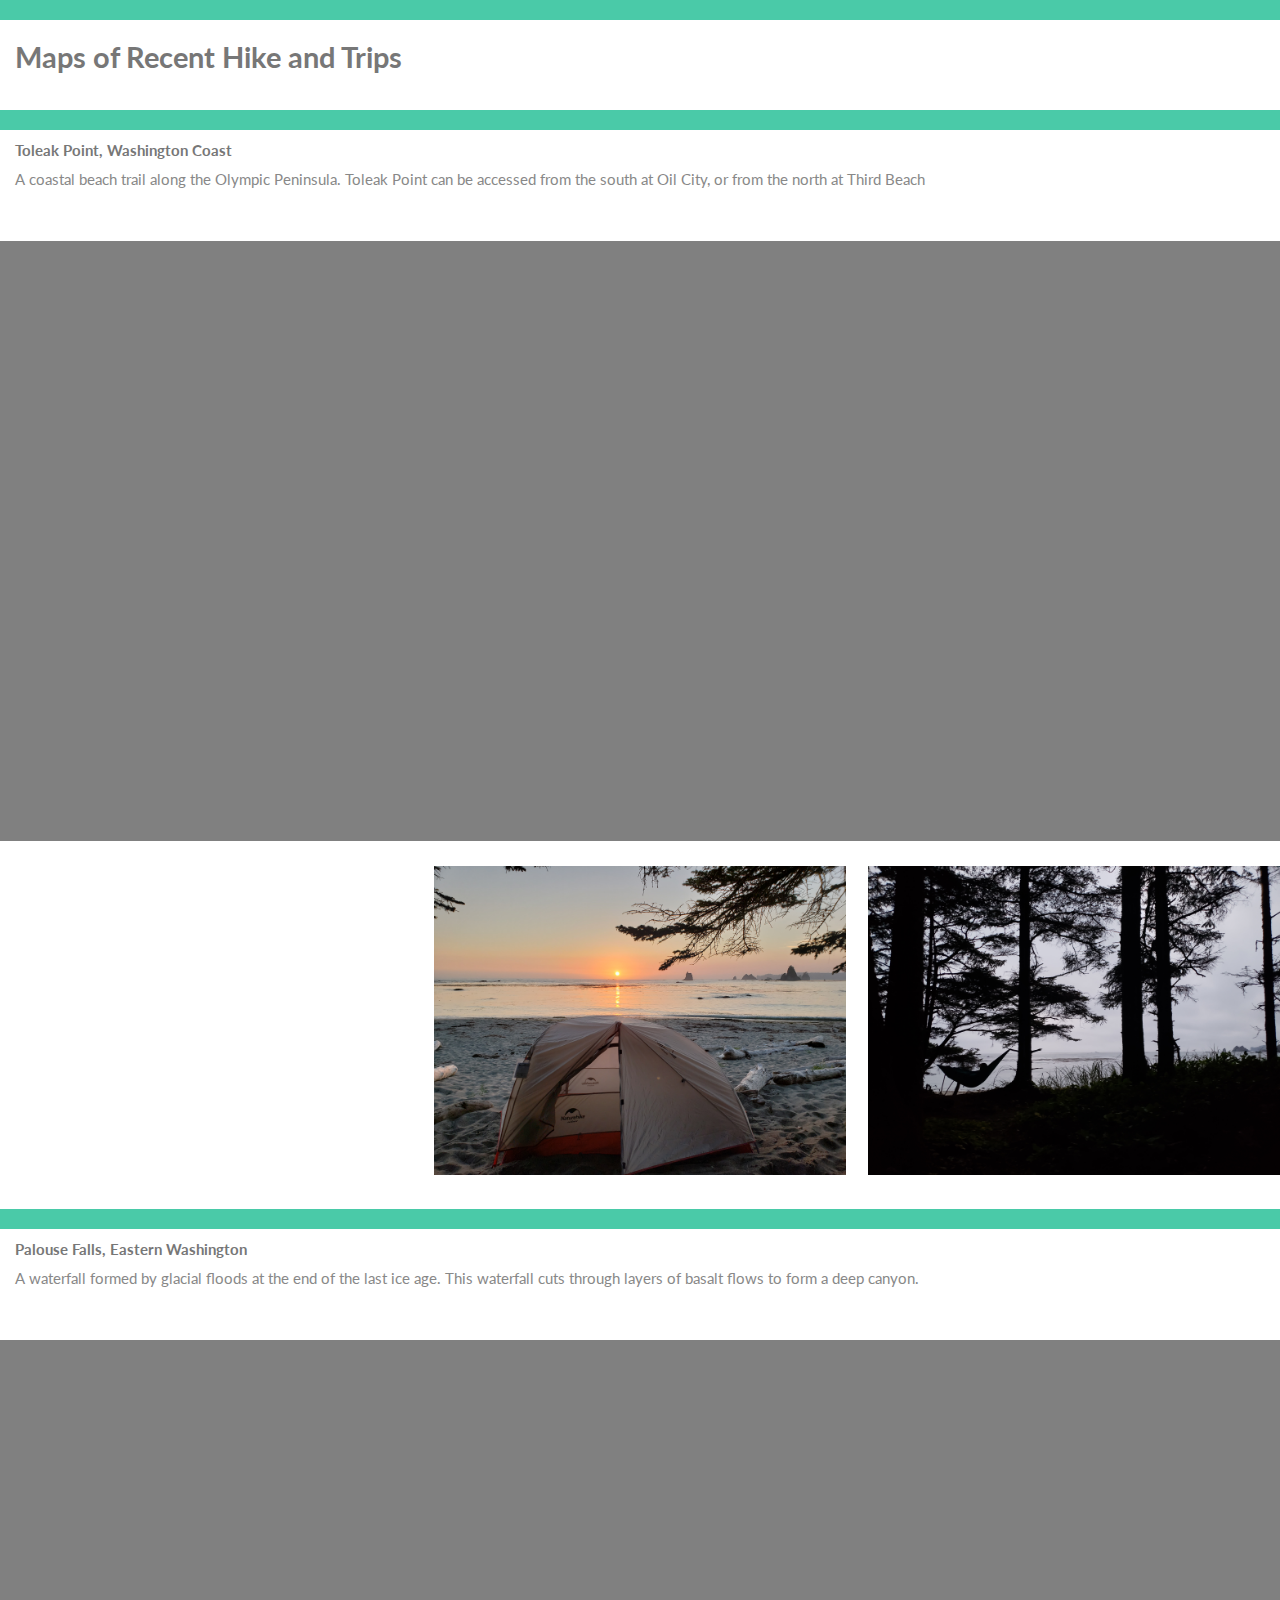
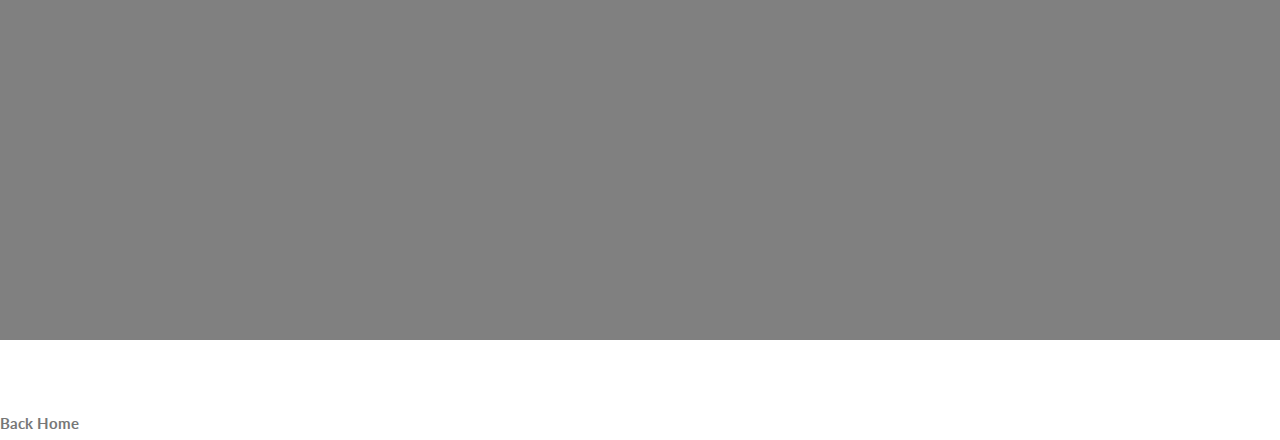
==== maps.html @ 6a7027d6 "Add files via upload" ====
<!DOCTYPE html>
<html>
<head>
	<title> Recent Adventures
	</title>
	<link rel="stylesheet" href="assets/css/suplement.css" />
	<link rel="stylesheet" href="assets/css/main.css" />
	<style>
		#map1 {
				width: 100%;
				height: 600px;
				background-color:grey;
			}
		#map2 {
				width: 100%;
				height: 600px;
				background-color:grey;
			}
		</style>
</head>
<body>
				
			<div class="header"></div>

				<div class= "padding"> <h2> Maps of Recent Hike and Trips </h2>	
				
				</div>
			<div class="header"></div>
				<div class= "padding">
					<a href="https://www.wta.org/go-hiking/hikes/toleak-point"><h1> Toleak Point, Washington Coast </h1></a>
					<p> A coastal beach trail along the Olympic Peninsula. Toleak Point can be accessed from the south at Oil City, or from the north at Third Beach </p>
				</div>	

				<div id="map1"></div> 
								
				<script>
					function initMap() {
						var toleak= 
							{lat:47.835492, lng:-124.538295};
						var maptoleak= new google.maps.Map(document.getElementById('map1'), {
		 						zoom:16,
		 						center:toleak,
		 						gestureHandling: 'cooperative',
		 						streetViewControl: false,
		 						});
		 				var markertoleak= new google.maps.Marker({
		 						position: toleak,
		 						map: maptoleak,
		 						title:"Toleak Point",
		 						});
		 				}
		 		</script>
		 	        </div>
		 		<script async defer
    					src="https://maps.googleapis.com/maps/api/js?key=AIzaSyAnvwSziy1FdcNPosn5tdY3YgEPWIjWbJ4&callback=initMap">
    			</script>
    			</div>

<br>
	<!-- This code was taken from the W3 Schools website -->
	<div class="row">
 		 <div class="column">
   			 <img src="images/toleakpic1.jpg" alt="" style="width:100%"/>
    </div>
  		<div class="column">
   	 		<img src="images/toleakpic2.jpg" alt="" style="width:100%"/>
    </div>
	<div class="column">
    	<img src="images/toleakpic3.jpg" alt="" style="width:100%">
    </div>
    </div>				
		<br>
	<div class= container">			
			<div class="header"></div>	
			<div class= "padding">
					<a href="https://www.wta.org/go-hiking/hikes/palouse-falls"><h1> Palouse Falls, Eastern Washington</h1></a>
					<p>A waterfall formed by glacial floods at the end of the last ice age.  This waterfall cuts through layers of basalt flows to form a deep canyon. </p>
				</div>	

				<div id="map2"></div> 
					<script>
					function initMap() {
						var palouse= 
							{lat:46.663512, lng:-118.223595};
						var mappalouse= new google.maps.Map(document.getElementById('map2'), {
		 						zoom:16,
		 						center:palouse,
		 						gestureHandling: 'cooperative',
		 						streetViewControl: false,
		 						});
		 				var markerpalous= new google.maps.Marker({
		 						position: palouse,
		 						map: mappalouse,
		 						title:"Palouse Falls",
		 						});
		 				
		 				}
		 		</script>
		 	        </div>

<div class="row">
 		 <div class="column">
   			 <img src="images/palousepic1.jpg" alt="" style="width:100%"/>
    </div>
  		<div class="column">
   	 		<img src="images/palousepic2.jpg" alt="" style="width:100%"/>
    </div>
	<div class="column">
    	<img src="images/palousepic3.jpg" alt="" style="width:100%">
    </div>
    </div>				
		<br>

				<br>
					<h1> <a href= "index.html"> Back Home </a></h1>

								
</body>
</html>
---- assets/css/suplement.css ----
<style>
.map{
	width:100%;
	height:100%;
	background-color: gray;
}
*{
    box-sizing: border-box;
}

.column {
    float: left;
    width: 33.33%;
    padding: 5px;
}

/* Clearfix (clear floats) */
.row::after {
    content: "";
    clear: both;
    display: table;
    display: table;
}
.header {
  height: 20px;
  width: 100%;
  background-color: #4acaa8 ;
}

.padding{
	padding:1em;
}
</style>
---- assets/css/main.css ----
@import url("font-awesome.min.css");
@import url("https://fonts.googleapis.com/css?family=Lato:400,400italic,700,700italic|Source+Code+Pro:400");

/*
	Read Only by HTML5 UP
	html5up.net | @ajlkn
	Free for personal and commercial use under the CCA 3.0 license (html5up.net/license)
*/

html, body, div, span, applet, object,
iframe, h1, h2, h3, h4, h5, h6, p, blockquote,
pre, a, abbr, acronym, address, big, cite,
code, del, dfn, em, img, ins, kbd, q, s, samp,
small, strike, strong, sub, sup, tt, var, b,
u, i, center, dl, dt, dd, ol, ul, li, fieldset,
form, label, legend, table, caption, tbody,
tfoot, thead, tr, th, td, article, aside,
canvas, details, embed, figure, figcaption,
footer, header, hgroup, menu, nav, output, ruby,
section, summary, time, mark, audio, video {
	margin: 0;
	padding: 0;
	border: 0;
	font-size: 100%;
	font: inherit;
	vertical-align: baseline;}

article, aside, details, figcaption, figure,
footer, header, hgroup, menu, nav, section {
	display: block;}

body {
	line-height: 1;
}

ol, ul {
	list-style: none;
}

blockquote, q {
	quotes: none;
}

	blockquote:before, blockquote:after, q:before, q:after {
		content: '';
		content: none;
	}

table {
	border-collapse: collapse;
	border-spacing: 0;
}

body {
	-webkit-text-size-adjust: none;
}

mark {
	background-color: transparent;
	color: inherit;
}

input::-moz-focus-inner {
	border: 0;
	padding: 0;
}

input, select, textarea {
	-moz-appearance: none;
	-webkit-appearance: none;
	-ms-appearance: none;
	appearance: none;
}

/* Basic */

	html {
		box-sizing: border-box;
	}

	*, *:before, *:after {
		box-sizing: inherit;
	}

	body {
		background: #fff;
	}

		body.is-preload *, body.is-preload *:before, body.is-preload *:after {
			-moz-animation: none !important;
			-webkit-animation: none !important;
			-ms-animation: none !important;
			animation: none !important;
			-moz-transition: none !important;
			-webkit-transition: none !important;
			-ms-transition: none !important;
			transition: none !important;
		}

	body, input, select, textarea {
		color: #888;
		font-family: "Lato", sans-serif;
		font-size: 16pt;
		font-weight: 400;
		line-height: 1.75em;
	}

	a {
		-moz-transition: color 0.2s ease-in-out, border-color 0.2s ease-in-out;
		-webkit-transition: color 0.2s ease-in-out, border-color 0.2s ease-in-out;
		-ms-transition: color 0.2s ease-in-out, border-color 0.2s ease-in-out;
		transition: color 0.2s ease-in-out, border-color 0.2s ease-in-out;
		border-bottom: solid 1px #e4e4e4;
		color: inherit;
		text-decoration: none;
	}

		a:hover {
			border-bottom-color: transparent;
			color: #4acaa8 !important;
		}

	strong, b {
		color: #777;
		font-weight: 700;
	}

	em, i {
		font-style: italic;
	}

	p {
		margin: 0 0 2.25em 0;
	}

	h1, h2, h3, h4, h5, h6 {
		color: #777;
		font-weight: 700;
		line-height: 1em;
		margin: 0 0 0.5625em 0;
	}

		h1 a, h2 a, h3 a, h4 a, h5 a, h6 a {
			border: 0;
			color: inherit;
			text-decoration: none;
		}

	h2 {
		font-size: 2em;
		line-height: 1.5em;
	}

	h3 {
		font-size: 1.75em;
		line-height: 1.5em;
	}

	h4 {
		font-size: 1.25em;
		line-height: 1.5em;
	}

	h5 {
		font-size: 0.9em;
		line-height: 1.5em;
	}

	h6 {
		font-size: 0.7em;
		line-height: 1.5em;
	}

	sub {
		font-size: 0.8em;
		position: relative;
		top: 0.5em;
	}

	sup {
		font-size: 0.8em;
		position: relative;
		top: -0.5em;
	}

	hr {
		border: 0;
		border-bottom: solid 2px #f4f4f4;
		margin: 2.25em 0;
	}

		hr.major {
			margin: 3.375em 0;
		}

	blockquote {
		border-left: solid 8px #e4e4e4;
		font-style: italic;
		margin: 0 0 2.25em 0;
		padding: 0.5em 0 0.5em 2em;
	}

	code {
		background: #555;
		border-radius: 5px;
		color: #fff;
		font-family: "Source Code Pro", monospace;
		font-size: 0.9em;
		margin: 0 0.25em;
		padding: 0.25em 0.65em;
	}

	pre {
		font-family: "Source Code Pro", monospace;
		font-size: 0.9em;
		margin: 0 0 2.25em 0;
	}

		pre code {
			-webkit-overflow-scrolling: touch;
			display: block;
			line-height: 1.5em;
			overflow-x: auto;
			padding: 1em 1.5em;
		}

	.align-left {
		text-align: left;
	}

	.align-center {
		text-align: center;
	}

	.align-right {
		text-align: right;
	}

/* Row */

	.row {
		display: flex;
		flex-wrap: wrap;
		box-sizing: border-box;
		align-items: stretch;
	}

		.row > * {
			box-sizing: border-box;
		}

		.row.gtr-uniform > * > :last-child {
			margin-bottom: 0;
		}

		.row.aln-left {
			justify-content: flex-start;
		}

		.row.aln-center {
			justify-content: center;
		}

		.row.aln-right {
			justify-content: flex-end;
		}

		.row.aln-top {
			align-items: flex-start;
		}

		.row.aln-middle {
			align-items: center;
		}

		.row.aln-bottom {
			align-items: flex-end;
		}

		.row > .imp {
			order: -1;
		}

		.row > .col-1 {
			width: 8.3333333333%;
		}

		.row > .off-1 {
			margin-left: 8.3333333333%;
		}

		.row > .col-2 {
			width: 16.6666666667%;
		}

		.row > .off-2 {
			margin-left: 16.6666666667%;
		}

		.row > .col-3 {
			width: 25%;
		}

		.row > .off-3 {
			margin-left: 25%;
		}

		.row > .col-4 {
			width: 33.3333333333%;
		}

		.row > .off-4 {
			margin-left: 33.3333333333%;
		}

		.row > .col-5 {
			width: 41.6666666667%;
		}

		.row > .off-5 {
			margin-left: 41.6666666667%;
		}

		.row > .col-6 {
			width: 50%;
		}

		.row > .off-6 {
			margin-left: 50%;
		}

		.row > .col-7 {
			width: 58.3333333333%;
		}

		.row > .off-7 {
			margin-left: 58.3333333333%;
		}

		.row > .col-8 {
			width: 66.6666666667%;
		}

		.row > .off-8 {
			margin-left: 66.6666666667%;
		}

		.row > .col-9 {
			width: 75%;
		}

		.row > .off-9 {
			margin-left: 75%;
		}

		.row > .col-10 {
			width: 83.3333333333%;
		}

		.row > .off-10 {
			margin-left: 83.3333333333%;
		}

		.row > .col-11 {
			width: 91.6666666667%;
		}

		.row > .off-11 {
			margin-left: 91.6666666667%;
		}

		.row > .col-12 {
			width: 100%;
		}

		.row > .off-12 {
			margin-left: 100%;
		}

		.row.gtr-0 {
			margin-top: 0;
			margin-left: 0em;
		}

			.row.gtr-0 > * {
				padding: 0 0 0 0em;
			}

			.row.gtr-0.gtr-uniform {
				margin-top: 0em;
			}

				.row.gtr-0.gtr-uniform > * {
					padding-top: 0em;
				}

		.row.gtr-25 {
			margin-top: 0;
			margin-left: -0.5em;
		}

			.row.gtr-25 > * {
				padding: 0 0 0 0.5em;
			}

			.row.gtr-25.gtr-uniform {
				margin-top: -0.5em;
			}

				.row.gtr-25.gtr-uniform > * {
					padding-top: 0.5em;
				}

		.row.gtr-50 {
			margin-top: 0;
			margin-left: -1em;
		}

			.row.gtr-50 > * {
				padding: 0 0 0 1em;
			}

			.row.gtr-50.gtr-uniform {
				margin-top: -1em;
			}

				.row.gtr-50.gtr-uniform > * {
					padding-top: 1em;
				}

		.row {
			margin-top: 0;
			margin-left: -2em;
		}

			.row > * {
				padding: 0 0 0 2em;
			}

			.row.gtr-uniform {
				margin-top: -2em;
			}

				.row.gtr-uniform > * {
					padding-top: 2em;
				}

		.row.gtr-150 {
			margin-top: 0;
			margin-left: -3em;
		}

			.row.gtr-150 > * {
				padding: 0 0 0 3em;
			}

			.row.gtr-150.gtr-uniform {
				margin-top: -3em;
			}

				.row.gtr-150.gtr-uniform > * {
					padding-top: 3em;
				}

		.row.gtr-200 {
			margin-top: 0;
			margin-left: -4em;
		}

			.row.gtr-200 > * {
				padding: 0 0 0 4em;
			}

			.row.gtr-200.gtr-uniform {
				margin-top: -4em;
			}

				.row.gtr-200.gtr-uniform > * {
					padding-top: 4em;
				}

		@media screen and (max-width: 1680px) {

			.row {
				display: flex;
				flex-wrap: wrap;
				box-sizing: border-box;
				align-items: stretch;
			}

				.row > * {
					box-sizing: border-box;
				}

				.row.gtr-uniform > * > :last-child {
					margin-bottom: 0;
				}

				.row.aln-left {
					justify-content: flex-start;
				}

				.row.aln-center {
					justify-content: center;
				}

				.row.aln-right {
					justify-content: flex-end;
				}

				.row.aln-top {
					align-items: flex-start;
				}

				.row.aln-middle {
					align-items: center;
				}

				.row.aln-bottom {
					align-items: flex-end;
				}

				.row > .imp-xlarge {
					order: -1;
				}

				.row > .col-1-xlarge {
					width: 8.3333333333%;
				}

				.row > .off-1-xlarge {
					margin-left: 8.3333333333%;
				}

				.row > .col-2-xlarge {
					width: 16.6666666667%;
				}

				.row > .off-2-xlarge {
					margin-left: 16.6666666667%;
				}

				.row > .col-3-xlarge {
					width: 25%;
				}

				.row > .off-3-xlarge {
					margin-left: 25%;
				}

				.row > .col-4-xlarge {
					width: 33.3333333333%;
				}

				.row > .off-4-xlarge {
					margin-left: 33.3333333333%;
				}

				.row > .col-5-xlarge {
					width: 41.6666666667%;
				}

				.row > .off-5-xlarge {
					margin-left: 41.6666666667%;
				}

				.row > .col-6-xlarge {
					width: 50%;
				}

				.row > .off-6-xlarge {
					margin-left: 50%;
				}

				.row > .col-7-xlarge {
					width: 58.3333333333%;
				}

				.row > .off-7-xlarge {
					margin-left: 58.3333333333%;
				}

				.row > .col-8-xlarge {
					width: 66.6666666667%;
				}

				.row > .off-8-xlarge {
					margin-left: 66.6666666667%;
				}

				.row > .col-9-xlarge {
					width: 75%;
				}

				.row > .off-9-xlarge {
					margin-left: 75%;
				}

				.row > .col-10-xlarge {
					width: 83.3333333333%;
				}

				.row > .off-10-xlarge {
					margin-left: 83.3333333333%;
				}

				.row > .col-11-xlarge {
					width: 91.6666666667%;
				}

				.row > .off-11-xlarge {
					margin-left: 91.6666666667%;
				}

				.row > .col-12-xlarge {
					width: 100%;
				}

				.row > .off-12-xlarge {
					margin-left: 100%;
				}

				.row.gtr-0 {
					margin-top: 0;
					margin-left: 0em;
				}

					.row.gtr-0 > * {
						padding: 0 0 0 0em;
					}

					.row.gtr-0.gtr-uniform {
						margin-top: 0em;
					}

						.row.gtr-0.gtr-uniform > * {
							padding-top: 0em;
						}

				.row.gtr-25 {
					margin-top: 0;
					margin-left: -0.5em;
				}

					.row.gtr-25 > * {
						padding: 0 0 0 0.5em;
					}

					.row.gtr-25.gtr-uniform {
						margin-top: -0.5em;
					}

						.row.gtr-25.gtr-uniform > * {
							padding-top: 0.5em;
						}

				.row.gtr-50 {
					margin-top: 0;
					margin-left: -1em;
				}

					.row.gtr-50 > * {
						padding: 0 0 0 1em;
					}

					.row.gtr-50.gtr-uniform {
						margin-top: -1em;
					}

						.row.gtr-50.gtr-uniform > * {
							padding-top: 1em;
						}

				.row {
					margin-top: 0;
					margin-left: -2em;
				}

					.row > * {
						padding: 0 0 0 2em;
					}

					.row.gtr-uniform {
						margin-top: -2em;
					}

						.row.gtr-uniform > * {
							padding-top: 2em;
						}

				.row.gtr-150 {
					margin-top: 0;
					margin-left: -3em;
				}

					.row.gtr-150 > * {
						padding: 0 0 0 3em;
					}

					.row.gtr-150.gtr-uniform {
						margin-top: -3em;
					}

						.row.gtr-150.gtr-uniform > * {
							padding-top: 3em;
						}

				.row.gtr-200 {
					margin-top: 0;
					margin-left: -4em;
				}

					.row.gtr-200 > * {
						padding: 0 0 0 4em;
					}

					.row.gtr-200.gtr-uniform {
						margin-top: -4em;
					}

						.row.gtr-200.gtr-uniform > * {
							padding-top: 4em;
						}

		}

		@media screen and (max-width: 1280px) {

			.row {
				display: flex;
				flex-wrap: wrap;
				box-sizing: border-box;
				align-items: stretch;
			}

				.row > * {
					box-sizing: border-box;
				}

				.row.gtr-uniform > * > :last-child {
					margin-bottom: 0;
				}

				.row.aln-left {
					justify-content: flex-start;
				}

				.row.aln-center {
					justify-content: center;
				}

				.row.aln-right {
					justify-content: flex-end;
				}

				.row.aln-top {
					align-items: flex-start;
				}

				.row.aln-middle {
					align-items: center;
				}

				.row.aln-bottom {
					align-items: flex-end;
				}

				.row > .imp-large {
					order: -1;
				}

				.row > .col-1-large {
					width: 8.3333333333%;
				}

				.row > .off-1-large {
					margin-left: 8.3333333333%;
				}

				.row > .col-2-large {
					width: 16.6666666667%;
				}

				.row > .off-2-large {
					margin-left: 16.6666666667%;
				}

				.row > .col-3-large {
					width: 25%;
				}

				.row > .off-3-large {
					margin-left: 25%;
				}

				.row > .col-4-large {
					width: 33.3333333333%;
				}

				.row > .off-4-large {
					margin-left: 33.3333333333%;
				}

				.row > .col-5-large {
					width: 41.6666666667%;
				}

				.row > .off-5-large {
					margin-left: 41.6666666667%;
				}

				.row > .col-6-large {
					width: 50%;
				}

				.row > .off-6-large {
					margin-left: 50%;
				}

				.row > .col-7-large {
					width: 58.3333333333%;
				}

				.row > .off-7-large {
					margin-left: 58.3333333333%;
				}

				.row > .col-8-large {
					width: 66.6666666667%;
				}

				.row > .off-8-large {
					margin-left: 66.6666666667%;
				}

				.row > .col-9-large {
					width: 75%;
				}

				.row > .off-9-large {
					margin-left: 75%;
				}

				.row > .col-10-large {
					width: 83.3333333333%;
				}

				.row > .off-10-large {
					margin-left: 83.3333333333%;
				}

				.row > .col-11-large {
					width: 91.6666666667%;
				}

				.row > .off-11-large {
					margin-left: 91.6666666667%;
				}

				.row > .col-12-large {
					width: 100%;
				}

				.row > .off-12-large {
					margin-left: 100%;
				}

				.row.gtr-0 {
					margin-top: 0;
					margin-left: 0em;
				}

					.row.gtr-0 > * {
						padding: 0 0 0 0em;
					}

					.row.gtr-0.gtr-uniform {
						margin-top: 0em;
					}

						.row.gtr-0.gtr-uniform > * {
							padding-top: 0em;
						}

				.row.gtr-25 {
					margin-top: 0;
					margin-left: -0.375em;
				}

					.row.gtr-25 > * {
						padding: 0 0 0 0.375em;
					}

					.row.gtr-25.gtr-uniform {
						margin-top: -0.375em;
					}

						.row.gtr-25.gtr-uniform > * {
							padding-top: 0.375em;
						}

				.row.gtr-50 {
					margin-top: 0;
					margin-left: -0.75em;
				}

					.row.gtr-50 > * {
						padding: 0 0 0 0.75em;
					}

					.row.gtr-50.gtr-uniform {
						margin-top: -0.75em;
					}

						.row.gtr-50.gtr-uniform > * {
							padding-top: 0.75em;
						}

				.row {
					margin-top: 0;
					margin-left: -1.5em;
				}

					.row > * {
						padding: 0 0 0 1.5em;
					}

					.row.gtr-uniform {
						margin-top: -1.5em;
					}

						.row.gtr-uniform > * {
							padding-top: 1.5em;
						}

				.row.gtr-150 {
					margin-top: 0;
					margin-left: -2.25em;
				}

					.row.gtr-150 > * {
						padding: 0 0 0 2.25em;
					}

					.row.gtr-150.gtr-uniform {
						margin-top: -2.25em;
					}

						.row.gtr-150.gtr-uniform > * {
							padding-top: 2.25em;
						}

				.row.gtr-200 {
					margin-top: 0;
					margin-left: -3em;
				}

					.row.gtr-200 > * {
						padding: 0 0 0 3em;
					}

					.row.gtr-200.gtr-uniform {
						margin-top: -3em;
					}

						.row.gtr-200.gtr-uniform > * {
							padding-top: 3em;
						}

		}

		@media screen and (max-width: 1024px) {

			.row {
				display: flex;
				flex-wrap: wrap;
				box-sizing: border-box;
				align-items: stretch;
			}

				.row > * {
					box-sizing: border-box;
				}

				.row.gtr-uniform > * > :last-child {
					margin-bottom: 0;
				}

				.row.aln-left {
					justify-content: flex-start;
				}

				.row.aln-center {
					justify-content: center;
				}

				.row.aln-right {
					justify-content: flex-end;
				}

				.row.aln-top {
					align-items: flex-start;
				}

				.row.aln-middle {
					align-items: center;
				}

				.row.aln-bottom {
					align-items: flex-end;
				}

				.row > .imp-medium {
					order: -1;
				}

				.row > .col-1-medium {
					width: 8.3333333333%;
				}

				.row > .off-1-medium {
					margin-left: 8.3333333333%;
				}

				.row > .col-2-medium {
					width: 16.6666666667%;
				}

				.row > .off-2-medium {
					margin-left: 16.6666666667%;
				}

				.row > .col-3-medium {
					width: 25%;
				}

				.row > .off-3-medium {
					margin-left: 25%;
				}

				.row > .col-4-medium {
					width: 33.3333333333%;
				}

				.row > .off-4-medium {
					margin-left: 33.3333333333%;
				}

				.row > .col-5-medium {
					width: 41.6666666667%;
				}

				.row > .off-5-medium {
					margin-left: 41.6666666667%;
				}

				.row > .col-6-medium {
					width: 50%;
				}

				.row > .off-6-medium {
					margin-left: 50%;
				}

				.row > .col-7-medium {
					width: 58.3333333333%;
				}

				.row > .off-7-medium {
					margin-left: 58.3333333333%;
				}

				.row > .col-8-medium {
					width: 66.6666666667%;
				}

				.row > .off-8-medium {
					margin-left: 66.6666666667%;
				}

				.row > .col-9-medium {
					width: 75%;
				}

				.row > .off-9-medium {
					margin-left: 75%;
				}

				.row > .col-10-medium {
					width: 83.3333333333%;
				}

				.row > .off-10-medium {
					margin-left: 83.3333333333%;
				}

				.row > .col-11-medium {
					width: 91.6666666667%;
				}

				.row > .off-11-medium {
					margin-left: 91.6666666667%;
				}

				.row > .col-12-medium {
					width: 100%;
				}

				.row > .off-12-medium {
					margin-left: 100%;
				}

				.row.gtr-0 {
					margin-top: 0;
					margin-left: 0em;
				}

					.row.gtr-0 > * {
						padding: 0 0 0 0em;
					}

					.row.gtr-0.gtr-uniform {
						margin-top: 0em;
					}

						.row.gtr-0.gtr-uniform > * {
							padding-top: 0em;
						}

				.row.gtr-25 {
					margin-top: 0;
					margin-left: -0.375em;
				}

					.row.gtr-25 > * {
						padding: 0 0 0 0.375em;
					}

					.row.gtr-25.gtr-uniform {
						margin-top: -0.375em;
					}

						.row.gtr-25.gtr-uniform > * {
							padding-top: 0.375em;
						}

				.row.gtr-50 {
					margin-top: 0;
					margin-left: -0.75em;
				}

					.row.gtr-50 > * {
						padding: 0 0 0 0.75em;
					}

					.row.gtr-50.gtr-uniform {
						margin-top: -0.75em;
					}

						.row.gtr-50.gtr-uniform > * {
							padding-top: 0.75em;
						}

				.row {
					margin-top: 0;
					margin-left: -1.5em;
				}

					.row > * {
						padding: 0 0 0 1.5em;
					}

					.row.gtr-uniform {
						margin-top: -1.5em;
					}

						.row.gtr-uniform > * {
							padding-top: 1.5em;
						}

				.row.gtr-150 {
					margin-top: 0;
					margin-left: -2.25em;
				}

					.row.gtr-150 > * {
						padding: 0 0 0 2.25em;
					}

					.row.gtr-150.gtr-uniform {
						margin-top: -2.25em;
					}

						.row.gtr-150.gtr-uniform > * {
							padding-top: 2.25em;
						}

				.row.gtr-200 {
					margin-top: 0;
					margin-left: -3em;
				}

					.row.gtr-200 > * {
						padding: 0 0 0 3em;
					}

					.row.gtr-200.gtr-uniform {
						margin-top: -3em;
					}

						.row.gtr-200.gtr-uniform > * {
							padding-top: 3em;
						}

		}

		@media screen and (max-width: 736px) {

			.row {
				display: flex;
				flex-wrap: wrap;
				box-sizing: border-box;
				align-items: stretch;
			}

				.row > * {
					box-sizing: border-box;
				}

				.row.gtr-uniform > * > :last-child {
					margin-bottom: 0;
				}

				.row.aln-left {
					justify-content: flex-start;
				}

				.row.aln-center {
					justify-content: center;
				}

				.row.aln-right {
					justify-content: flex-end;
				}

				.row.aln-top {
					align-items: flex-start;
				}

				.row.aln-middle {
					align-items: center;
				}

				.row.aln-bottom {
					align-items: flex-end;
				}

				.row > .imp-small {
					order: -1;
				}

				.row > .col-1-small {
					width: 8.3333333333%;
				}

				.row > .off-1-small {
					margin-left: 8.3333333333%;
				}

				.row > .col-2-small {
					width: 16.6666666667%;
				}

				.row > .off-2-small {
					margin-left: 16.6666666667%;
				}

				.row > .col-3-small {
					width: 25%;
				}

				.row > .off-3-small {
					margin-left: 25%;
				}

				.row > .col-4-small {
					width: 33.3333333333%;
				}

				.row > .off-4-small {
					margin-left: 33.3333333333%;
				}

				.row > .col-5-small {
					width: 41.6666666667%;
				}

				.row > .off-5-small {
					margin-left: 41.6666666667%;
				}

				.row > .col-6-small {
					width: 50%;
				}

				.row > .off-6-small {
					margin-left: 50%;
				}

				.row > .col-7-small {
					width: 58.3333333333%;
				}

				.row > .off-7-small {
					margin-left: 58.3333333333%;
				}

				.row > .col-8-small {
					width: 66.6666666667%;
				}

				.row > .off-8-small {
					margin-left: 66.6666666667%;
				}

				.row > .col-9-small {
					width: 75%;
				}

				.row > .off-9-small {
					margin-left: 75%;
				}

				.row > .col-10-small {
					width: 83.3333333333%;
				}

				.row > .off-10-small {
					margin-left: 83.3333333333%;
				}

				.row > .col-11-small {
					width: 91.6666666667%;
				}

				.row > .off-11-small {
					margin-left: 91.6666666667%;
				}

				.row > .col-12-small {
					width: 100%;
				}

				.row > .off-12-small {
					margin-left: 100%;
				}

				.row.gtr-0 {
					margin-top: 0;
					margin-left: 0em;
				}

					.row.gtr-0 > * {
						padding: 0 0 0 0em;
					}

					.row.gtr-0.gtr-uniform {
						margin-top: 0em;
					}

						.row.gtr-0.gtr-uniform > * {
							padding-top: 0em;
						}

				.row.gtr-25 {
					margin-top: 0;
					margin-left: -0.3125em;
				}

					.row.gtr-25 > * {
						padding: 0 0 0 0.3125em;
					}

					.row.gtr-25.gtr-uniform {
						margin-top: -0.3125em;
					}

						.row.gtr-25.gtr-uniform > * {
							padding-top: 0.3125em;
						}

				.row.gtr-50 {
					margin-top: 0;
					margin-left: -0.625em;
				}

					.row.gtr-50 > * {
						padding: 0 0 0 0.625em;
					}

					.row.gtr-50.gtr-uniform {
						margin-top: -0.625em;
					}

						.row.gtr-50.gtr-uniform > * {
							padding-top: 0.625em;
						}

				.row {
					margin-top: 0;
					margin-left: -1.25em;
				}

					.row > * {
						padding: 0 0 0 1.25em;
					}

					.row.gtr-uniform {
						margin-top: -1.25em;
					}

						.row.gtr-uniform > * {
							padding-top: 1.25em;
						}

				.row.gtr-150 {
					margin-top: 0;
					margin-left: -1.875em;
				}

					.row.gtr-150 > * {
						padding: 0 0 0 1.875em;
					}

					.row.gtr-150.gtr-uniform {
						margin-top: -1.875em;
					}

						.row.gtr-150.gtr-uniform > * {
							padding-top: 1.875em;
						}

				.row.gtr-200 {
					margin-top: 0;
					margin-left: -2.5em;
				}

					.row.gtr-200 > * {
						padding: 0 0 0 2.5em;
					}

					.row.gtr-200.gtr-uniform {
						margin-top: -2.5em;
					}

						.row.gtr-200.gtr-uniform > * {
							padding-top: 2.5em;
						}

		}

		@media screen and (max-width: 480px) {

			.row {
				display: flex;
				flex-wrap: wrap;
				box-sizing: border-box;
				align-items: stretch;
			}

				.row > * {
					box-sizing: border-box;
				}

				.row.gtr-uniform > * > :last-child {
					margin-bottom: 0;
				}

				.row.aln-left {
					justify-content: flex-start;
				}

				.row.aln-center {
					justify-content: center;
				}

				.row.aln-right {
					justify-content: flex-end;
				}

				.row.aln-top {
					align-items: flex-start;
				}

				.row.aln-middle {
					align-items: center;
				}

				.row.aln-bottom {
					align-items: flex-end;
				}

				.row > .imp-xsmall {
					order: -1;
				}

				.row > .col-1-xsmall {
					width: 8.3333333333%;
				}

				.row > .off-1-xsmall {
					margin-left: 8.3333333333%;
				}

				.row > .col-2-xsmall {
					width: 16.6666666667%;
				}

				.row > .off-2-xsmall {
					margin-left: 16.6666666667%;
				}

				.row > .col-3-xsmall {
					width: 25%;
				}

				.row > .off-3-xsmall {
					margin-left: 25%;
				}

				.row > .col-4-xsmall {
					width: 33.3333333333%;
				}

				.row > .off-4-xsmall {
					margin-left: 33.3333333333%;
				}

				.row > .col-5-xsmall {
					width: 41.6666666667%;
				}

				.row > .off-5-xsmall {
					margin-left: 41.6666666667%;
				}

				.row > .col-6-xsmall {
					width: 50%;
				}

				.row > .off-6-xsmall {
					margin-left: 50%;
				}

				.row > .col-7-xsmall {
					width: 58.3333333333%;
				}

				.row > .off-7-xsmall {
					margin-left: 58.3333333333%;
				}

				.row > .col-8-xsmall {
					width: 66.6666666667%;
				}

				.row > .off-8-xsmall {
					margin-left: 66.6666666667%;
				}

				.row > .col-9-xsmall {
					width: 75%;
				}

				.row > .off-9-xsmall {
					margin-left: 75%;
				}

				.row > .col-10-xsmall {
					width: 83.3333333333%;
				}

				.row > .off-10-xsmall {
					margin-left: 83.3333333333%;
				}

				.row > .col-11-xsmall {
					width: 91.6666666667%;
				}

				.row > .off-11-xsmall {
					margin-left: 91.6666666667%;
				}

				.row > .col-12-xsmall {
					width: 100%;
				}

				.row > .off-12-xsmall {
					margin-left: 100%;
				}

				.row.gtr-0 {
					margin-top: 0;
					margin-left: 0em;
				}

					.row.gtr-0 > * {
						padding: 0 0 0 0em;
					}

					.row.gtr-0.gtr-uniform {
						margin-top: 0em;
					}

						.row.gtr-0.gtr-uniform > * {
							padding-top: 0em;
						}

				.row.gtr-25 {
					margin-top: 0;
					margin-left: -0.3125em;
				}

					.row.gtr-25 > * {
						padding: 0 0 0 0.3125em;
					}

					.row.gtr-25.gtr-uniform {
						margin-top: -0.3125em;
					}

						.row.gtr-25.gtr-uniform > * {
							padding-top: 0.3125em;
						}

				.row.gtr-50 {
					margin-top: 0;
					margin-left: -0.625em;
				}

					.row.gtr-50 > * {
						padding: 0 0 0 0.625em;
					}

					.row.gtr-50.gtr-uniform {
						margin-top: -0.625em;
					}

						.row.gtr-50.gtr-uniform > * {
							padding-top: 0.625em;
						}

				.row {
					margin-top: 0;
					margin-left: -1.25em;
				}

					.row > * {
						padding: 0 0 0 1.25em;
					}

					.row.gtr-uniform {
						margin-top: -1.25em;
					}

						.row.gtr-uniform > * {
							padding-top: 1.25em;
						}

				.row.gtr-150 {
					margin-top: 0;
					margin-left: -1.875em;
				}

					.row.gtr-150 > * {
						padding: 0 0 0 1.875em;
					}

					.row.gtr-150.gtr-uniform {
						margin-top: -1.875em;
					}

						.row.gtr-150.gtr-uniform > * {
							padding-top: 1.875em;
						}

				.row.gtr-200 {
					margin-top: 0;
					margin-left: -2.5em;
				}

					.row.gtr-200 > * {
						padding: 0 0 0 2.5em;
					}

					.row.gtr-200.gtr-uniform {
						margin-top: -2.5em;
					}

						.row.gtr-200.gtr-uniform > * {
							padding-top: 2.5em;
						}

		}

/* Container */

	.container {
		margin: 0 auto;
		max-width: calc(100% - 4.5em);
		width: 45em;
	}

		.container.xsmall {
			width: 11.25em;
		}

		.container.small {
			width: 22.5em;
		}

		.container.medium {
			width: 33.75em;
		}

		.container.large {
			width: 56.25em;
		}

		.container.xlarge {
			width: 67.5em;
		}

		.container.max {
			width: 100%;
		}

		@media screen and (max-width: 1024px) {

			.container {
				width: 100% !important;
			}

		}

		@media screen and (max-width: 480px) {

			.container {
				max-width: calc(100% - 3.375em);
			}

		}

/* Section/Article */

	section.special, article.special {
		text-align: center;
	}

	header p {
		color: #aaa;
		position: relative;
		margin: 0 0 1.6875em 0;
	}

	header h2 + p {
		font-size: 1.25em;
		margin-top: -0.5em;
		line-height: 1.5em;
	}

	header h3 + p {
		font-size: 1.1em;
		margin-top: -0.35em;
		line-height: 1.5em;
	}

	header h4 + p,
	header h5 + p,
	header h6 + p {
		font-size: 0.9em;
		margin-top: -0.25em;
		line-height: 1.5em;
	}

	header.major h2 {
		color: #4acaa8;
		font-size: 3.5em;
	}

		header.major h2 + p {
			color: #777;
			font-size: 1.75em;
			font-weight: 700;
			margin-top: -0.75em;
		}

/* Form */

	form {
		margin: 0 0 2.25em 0;
	}

	label {
		color: #777;
		display: block;
		font-size: 0.9em;
		font-weight: 700;
		margin: 0 0 1.125em 0;
	}

	input::-moz-focus-inner {
		border: 0;
		padding: 0;
	}

	input[type="text"],
	input[type="password"],
	input[type="email"],
	select,
	textarea {
		-moz-appearance: none;
		-webkit-appearance: none;
		-ms-appearance: none;
		appearance: none;
		border-radius: 5px;
		border: none;
		border: solid 2px #e4e4e4;
		color: inherit;
		display: block;
		outline: 0;
		padding: 0 1em;
		text-decoration: none;
		width: 100%;
	}

		input[type="text"]:invalid,
		input[type="password"]:invalid,
		input[type="email"]:invalid,
		select:invalid,
		textarea:invalid {
			box-shadow: none;
		}

		input[type="text"]:focus,
		input[type="password"]:focus,
		input[type="email"]:focus,
		select:focus,
		textarea:focus {
			border-color: #4acaa8;
		}

	select {
		background-image: url("data:image/svg+xml;charset=utf8,%3Csvg xmlns='http://www.w3.org/2000/svg' width='40' height='40' preserveAspectRatio='none' viewBox='0 0 40 40'%3E%3Cpath d='M9.4,12.3l10.4,10.4l10.4-10.4c0.2-0.2,0.5-0.4,0.9-0.4c0.3,0,0.6,0.1,0.9,0.4l3.3,3.3c0.2,0.2,0.4,0.5,0.4,0.9 c0,0.4-0.1,0.6-0.4,0.9L20.7,31.9c-0.2,0.2-0.5,0.4-0.9,0.4c-0.3,0-0.6-0.1-0.9-0.4L4.3,17.3c-0.2-0.2-0.4-0.5-0.4-0.9 c0-0.4,0.1-0.6,0.4-0.9l3.3-3.3c0.2-0.2,0.5-0.4,0.9-0.4S9.1,12.1,9.4,12.3z' fill='%23e4e4e4' /%3E%3C/svg%3E");
		background-size: 1.25em;
		background-repeat: no-repeat;
		background-position: calc(100% - 1em) center;
		height: 2.75em;
		padding-right: 2.75em;
		text-overflow: ellipsis;
	}

		select option {
			color: #777;
			background: #fff;
		}

		select:focus::-ms-value {
			background-color: transparent;
		}

		select::-ms-expand {
			display: none;
		}

	input[type="text"],
	input[type="password"],
	input[type="email"],
	select {
		height: 2.75em;
	}

	textarea {
		padding: 0.75em 1em;
	}

	input[type="checkbox"],
	input[type="radio"] {
		-moz-appearance: none;
		-webkit-appearance: none;
		-ms-appearance: none;
		appearance: none;
		display: block;
		float: left;
		margin-right: -2em;
		opacity: 0;
		width: 1em;
		z-index: -1;
	}

		input[type="checkbox"] + label,
		input[type="radio"] + label {
			text-decoration: none;
			color: #888;
			cursor: pointer;
			display: inline-block;
			font-size: 1em;
			font-weight: 400;
			padding-left: 2.4em;
			padding-right: 0.75em;
			position: relative;
		}

			input[type="checkbox"] + label:before,
			input[type="radio"] + label:before {
				-moz-osx-font-smoothing: grayscale;
				-webkit-font-smoothing: antialiased;
				font-family: FontAwesome;
				font-style: normal;
				font-weight: normal;
				text-transform: none !important;
			}

			input[type="checkbox"] + label:before,
			input[type="radio"] + label:before {
				background: #fafafa;
				border-radius: 5px;
				border: solid 2px #e4e4e4;
				content: '';
				display: inline-block;
				height: 1.65em;
				left: 0;
				line-height: 1.58125em;
				position: absolute;
				text-align: center;
				top: 0;
				width: 1.65em;
			}

		input[type="checkbox"]:checked + label:before,
		input[type="radio"]:checked + label:before {
			background: #989898;
			border-color: #989898;
			color: #ffffff;
			content: '\f00c';
		}

		input[type="checkbox"]:focus + label:before,
		input[type="radio"]:focus + label:before {
			border-color: #4acaa8;
		}

	input[type="checkbox"] + label:before {
		border-radius: 5px;
	}

	input[type="radio"] + label:before {
		border-radius: 100%;
	}

	::-webkit-input-placeholder {
		color: #aaa !important;
		font-style: italic;
		opacity: 1.0;
	}

	:-moz-placeholder {
		color: #aaa !important;
		font-style: italic;
		opacity: 1.0;
	}

	::-moz-placeholder {
		color: #aaa !important;
		font-style: italic;
		opacity: 1.0;
	}

	:-ms-input-placeholder {
		color: #aaa !important;
		font-style: italic;
		opacity: 1.0;
	}

/* Box */

	.box {
		border-radius: 5px;
		border: solid 2px #e4e4e4;
		margin-bottom: 2.25em;
		padding: 1.5em;
	}

		.box > :last-child,
		.box > :last-child > :last-child,
		.box > :last-child > :last-child > :last-child {
			margin-bottom: 0;
		}

		.box.alt {
			border: 0;
			border-radius: 0;
			padding: 0;
		}

/* Icon */

	.icon {
		text-decoration: none;
		border-bottom: none;
		position: relative;
	}

		.icon:before {
			-moz-osx-font-smoothing: grayscale;
			-webkit-font-smoothing: antialiased;
			font-family: FontAwesome;
			font-style: normal;
			font-weight: normal;
			text-transform: none !important;
		}

		.icon > .label {
			display: none;
		}

/* Image */

	.image {
		border-radius: 5px;
		border: 0;
		display: inline-block;
		position: relative;
	}

		.image[data-position] img {
			-moz-object-fit: cover;
			-webkit-object-fit: cover;
			-ms-object-fit: cover;
			object-fit: cover;
			display: block;
			position: absolute;
			top: 0;
			left: 0;
			width: 100%;
			height: 100%;
		}

		.image[data-position="top left"] img {
			-moz-object-position: top left;
			-webkit-object-position: top left;
			-ms-object-position: top left;
			object-position: top left;
		}

		.image[data-position="top"] img {
			-moz-object-position: top;
			-webkit-object-position: top;
			-ms-object-position: top;
			object-position: top;
		}

		.image[data-position="top right"] img {
			-moz-object-position: top right;
			-webkit-object-position: top right;
			-ms-object-position: top right;
			object-position: top right;
		}

		.image[data-position="right"] img {
			-moz-object-position: right;
			-webkit-object-position: right;
			-ms-object-position: right;
			object-position: right;
		}

		.image[data-position="bottom right"] img {
			-moz-object-position: bottom right;
			-webkit-object-position: bottom right;
			-ms-object-position: bottom right;
			object-position: bottom right;
		}

		.image[data-position="bottom"] img {
			-moz-object-position: bottom;
			-webkit-object-position: bottom;
			-ms-object-position: bottom;
			object-position: bottom;
		}

		.image[data-position="bottom left"] img {
			-moz-object-position: bottom left;
			-webkit-object-position: bottom left;
			-ms-object-position: bottom left;
			object-position: bottom left;
		}

		.image[data-position="left"] img {
			-moz-object-position: left;
			-webkit-object-position: left;
			-ms-object-position: left;
			object-position: left;
		}

		.image[data-position="center"] img {
			-moz-object-position: center;
			-webkit-object-position: center;
			-ms-object-position: center;
			object-position: center;
		}

		.image[data-position="25% 25%"] img {
			-moz-object-position: 25% 25%;
			-webkit-object-position: 25% 25%;
			-ms-object-position: 25% 25%;
			object-position: 25% 25%;
		}

		.image[data-position="75% 25%"] img {
			-moz-object-position: 75% 25%;
			-webkit-object-position: 75% 25%;
			-ms-object-position: 75% 25%;
			object-position: 75% 25%;
		}

		.image[data-position="75% 75%"] img {
			-moz-object-position: 75% 75%;
			-webkit-object-position: 75% 75%;
			-ms-object-position: 75% 75%;
			object-position: 75% 75%;
		}

		.image[data-position="25% 75%"] img {
			-moz-object-position: 25% 75%;
			-webkit-object-position: 25% 75%;
			-ms-object-position: 25% 75%;
			object-position: 25% 75%;
		}

		.image img {
			border-radius: 5px;
			display: block;
		}

		.image.left {
			float: left;
			margin: 0 2.5em 2em 0;
			top: 0.25em;
		}

		.image.right {
			float: right;
			margin: 0 0 2em 2.5em;
			top: 0.25em;
		}

		.image.fit {
			display: block;
			margin: 0 0 2.25em 0;
			width: 100%;
		}

			.image.fit img {
				display: block;
				width: 100%;
			}

		.image.avatar {
			border-radius: 100%;
			overflow: hidden;
		}

			.image.avatar img {
				border-radius: 100%;
				display: block;
				width: 100%;
			}

		.image.main {
			display: block;
			height: 20em;
			border-radius: 0;
		}

			.image.main img {
				border-radius: 0;
			}

/* List */

	ol {
		list-style: decimal;
		margin: 0 0 2.25em 0;
		padding-left: 1.25em;
	}

		ol li {
			padding-left: 0.25em;
		}

	ul {
		list-style: disc;
		margin: 0 0 2.25em 0;
		padding-left: 1em;
	}

		ul li {
			padding-left: 0.5em;
		}

		ul.alt {
			list-style: none;
			padding-left: 0;
		}

			ul.alt li {
				border-top: solid 2px #f4f4f4;
				padding: 0.5em 0;
			}

				ul.alt li:first-child {
					border-top: 0;
					padding-top: 0;
				}

	dl {
		margin: 0 0 2.25em 0;
	}

/* Actions */

	ul.actions {
		display: -moz-flex;
		display: -webkit-flex;
		display: -ms-flex;
		display: flex;
		cursor: default;
		list-style: none;
		margin-left: -1.125em;
		padding-left: 0;
	}

		ul.actions li {
			padding: 0 0 0 1.125em;
			vertical-align: middle;
		}

		ul.actions.special {
			-moz-justify-content: center;
			-webkit-justify-content: center;
			-ms-justify-content: center;
			justify-content: center;
			width: 100%;
			margin-left: 0;
		}

			ul.actions.special li:first-child {
				padding-left: 0;
			}

		ul.actions.stacked {
			-moz-flex-direction: column;
			-webkit-flex-direction: column;
			-ms-flex-direction: column;
			flex-direction: column;
			margin-left: 0;
		}

			ul.actions.stacked li {
				padding: 1.125em 0 0 0;
			}

				ul.actions.stacked li:first-child {
					padding-top: 0;
				}

		ul.actions.fit {
			width: calc(100% + 1.125em);
		}

			ul.actions.fit li {
				-moz-flex-grow: 1;
				-webkit-flex-grow: 1;
				-ms-flex-grow: 1;
				flex-grow: 1;
				-moz-flex-shrink: 1;
				-webkit-flex-shrink: 1;
				-ms-flex-shrink: 1;
				flex-shrink: 1;
				width: 100%;
			}

				ul.actions.fit li > * {
					width: 100%;
				}

			ul.actions.fit.stacked {
				width: 100%;
			}

		@media screen and (max-width: 480px) {

			ul.actions:not(.fixed) {
				-moz-flex-direction: column;
				-webkit-flex-direction: column;
				-ms-flex-direction: column;
				flex-direction: column;
				margin-left: 0;
				width: 100% !important;
			}

				ul.actions:not(.fixed) li {
					-moz-flex-grow: 1;
					-webkit-flex-grow: 1;
					-ms-flex-grow: 1;
					flex-grow: 1;
					-moz-flex-shrink: 1;
					-webkit-flex-shrink: 1;
					-ms-flex-shrink: 1;
					flex-shrink: 1;
					padding: 1.125em 0 0 0;
					text-align: center;
					width: 100%;
				}

					ul.actions:not(.fixed) li > * {
						width: 100%;
					}

					ul.actions:not(.fixed) li:first-child {
						padding-top: 0;
					}

					ul.actions:not(.fixed) li input[type="submit"],
					ul.actions:not(.fixed) li input[type="reset"],
					ul.actions:not(.fixed) li input[type="button"],
					ul.actions:not(.fixed) li button,
					ul.actions:not(.fixed) li .button {
						width: 100%;
					}

						ul.actions:not(.fixed) li input[type="submit"].icon:before,
						ul.actions:not(.fixed) li input[type="reset"].icon:before,
						ul.actions:not(.fixed) li input[type="button"].icon:before,
						ul.actions:not(.fixed) li button.icon:before,
						ul.actions:not(.fixed) li .button.icon:before {
							margin-left: -0.5rem;
						}

		}

/* Feature Icons */

	ul.feature-icons {
		list-style: none;
		padding-left: 0;
	}

		ul.feature-icons li {
			text-decoration: none;
			display: inline-block;
			margin: 0 0 1.6875em 0;
			padding: 0.35em 0 0 3.5em;
			position: relative;
			vertical-align: top;
			width: 48%;
		}

			ul.feature-icons li:before {
				-moz-osx-font-smoothing: grayscale;
				-webkit-font-smoothing: antialiased;
				font-family: FontAwesome;
				font-style: normal;
				font-weight: normal;
				text-transform: none !important;
			}

			ul.feature-icons li:before {
				background: #4acaa8;
				border-radius: 100%;
				color: #ffffff;
				display: block;
				height: 2.5em;
				left: 0;
				line-height: 2.5em;
				position: absolute;
				text-align: center;
				top: 0;
				width: 2.5em;
			}

/* Icons */

	ul.icons {
		cursor: default;
		list-style: none;
		padding-left: 0;
	}

		ul.icons li {
			display: inline-block;
			padding: 0 1em 0 0;
		}

			ul.icons li:last-child {
				padding-right: 0 !important;
			}

			ul.icons li .icon:before {
				font-size: 1.25em;
			}

/* Table */

	.table-wrapper {
		-webkit-overflow-scrolling: touch;
		overflow-x: auto;
	}

	table {
		margin: 0 0 2.25em 0;
		width: 100%;
	}

		table tbody tr {
			border: solid 2px #f4f4f4;
			border-left: 0;
			border-right: 0;
		}

			table tbody tr:nth-child(2n + 1) {
				background-color: #fafafa;
			}

		table td {
			padding: 0.75em 0.75em;
		}

		table th {
			color: #777;
			font-size: 0.9em;
			font-weight: 700;
			padding: 0 0.75em 0.75em 0.75em;
			text-align: left;
		}

		table thead {
			border-bottom: solid 4px #e4e4e4;
		}

		table tfoot {
			border-top: solid 4px #e4e4e4;
		}

		table.alt {
			border-collapse: separate;
		}

			table.alt tbody tr td {
				border: solid 2px #e4e4e4;
				border-left-width: 0;
				border-top-width: 0;
			}

				table.alt tbody tr td:first-child {
					border-left-width: 2px;
				}

			table.alt tbody tr:first-child td {
				border-top-width: 2px;
			}

			table.alt thead {
				border-bottom: 0;
			}

			table.alt tfoot {
				border-top: 0;
			}

/* Button */

	input[type="submit"],
	input[type="reset"],
	input[type="button"],
	.button {
		-moz-appearance: none;
		-webkit-appearance: none;
		-ms-appearance: none;
		appearance: none;
		-moz-transition: background-color 0.2s ease-in-out, color 0.2s ease-in-out;
		-webkit-transition: background-color 0.2s ease-in-out, color 0.2s ease-in-out;
		-ms-transition: background-color 0.2s ease-in-out, color 0.2s ease-in-out;
		transition: background-color 0.2s ease-in-out, color 0.2s ease-in-out;
		background-color: #989898;
		border-radius: 5px;
		border: 0;
		color: #ffffff !important;
		cursor: pointer;
		display: inline-block;
		font-weight: 700;
		height: 2.75em;
		line-height: 2.75em;
		padding: 0 1.5em;
		text-align: center;
		text-decoration: none;
		white-space: nowrap;
	}

		input[type="submit"]:hover,
		input[type="reset"]:hover,
		input[type="button"]:hover,
		.button:hover {
			background-color: #a5a5a5;
			color: #ffffff !important;
		}

		input[type="submit"]:active,
		input[type="reset"]:active,
		input[type="button"]:active,
		.button:active {
			background-color: #8b8b8b;
		}

		input[type="submit"].icon,
		input[type="reset"].icon,
		input[type="button"].icon,
		.button.icon {
			padding-left: 1.35em;
		}

			input[type="submit"].icon:before,
			input[type="reset"].icon:before,
			input[type="button"].icon:before,
			.button.icon:before {
				margin-right: 0.5em;
			}

		input[type="submit"].fit,
		input[type="reset"].fit,
		input[type="button"].fit,
		.button.fit {
			width: 100%;
		}

		input[type="submit"].small,
		input[type="reset"].small,
		input[type="button"].small,
		.button.small {
			font-size: 0.8em;
		}

		input[type="submit"].large,
		input[type="reset"].large,
		input[type="button"].large,
		.button.large {
			font-size: 1.35em;
		}

		input[type="submit"].alt,
		input[type="reset"].alt,
		input[type="button"].alt,
		.button.alt {
			background-color: transparent;
			box-shadow: inset 0 0 0 2px #e4e4e4;
			color: #777 !important;
		}

			input[type="submit"].alt:hover,
			input[type="reset"].alt:hover,
			input[type="button"].alt:hover,
			.button.alt:hover {
				background-color: #f4f4f4;
				color: #777 !important;
			}

			input[type="submit"].alt:active,
			input[type="reset"].alt:active,
			input[type="button"].alt:active,
			.button.alt:active {
				background-color: #eaeaea;
			}

			input[type="submit"].alt.icon:before,
			input[type="reset"].alt.icon:before,
			input[type="button"].alt.icon:before,
			.button.alt.icon:before {
				color: #aaa;
			}

		input[type="submit"].primary,
		input[type="reset"].primary,
		input[type="button"].primary,
		.button.primary {
			background-color: #4acaa8;
			color: #ffffff !important;
		}

			input[type="submit"].primary:hover,
			input[type="reset"].primary:hover,
			input[type="button"].primary:hover,
			.button.primary:hover {
				background-color: #5ed0b1;
			}

			input[type="submit"].primary:active,
			input[type="reset"].primary:active,
			input[type="button"].primary:active,
			.button.primary:active {
				background-color: #39c29d;
			}

		input[type="submit"].disabled, input[type="submit"]:disabled,
		input[type="reset"].disabled,
		input[type="reset"]:disabled,
		input[type="button"].disabled,
		input[type="button"]:disabled,
		.button.disabled,
		.button:disabled {
			background-color: #888 !important;
			box-shadow: inset 0 -0.15em 0 0 rgba(0, 0, 0, 0.15);
			color: #fff !important;
			cursor: default;
			opacity: 0.25;
		}

/* Features */

	.features article {
		border-top: solid 3px #f4f4f4;
		margin-bottom: 2.25em;
		padding-top: 2.25em;
	}

		.features article:first-child {
			border-top: 0;
			padding-top: 0;
		}

		.features article .image {
			display: inline-block;
			padding-right: 2.5em;
			vertical-align: middle;
			width: 48%;
		}

			.features article .image img {
				display: block;
				width: 100%;
			}

		.features article .inner {
			display: inline-block;
			vertical-align: middle;
			width: 50%;
		}

			.features article .inner > :last-child {
				margin-bottom: 0;
			}

/* Header */

	#header {
		display: -moz-flex;
		display: -webkit-flex;
		display: -ms-flex;
		display: flex;
		-moz-flex-direction: column;
		-webkit-flex-direction: column;
		-ms-flex-direction: column;
		flex-direction: column;
		-moz-justify-content: space-between;
		-webkit-justify-content: space-between;
		-ms-justify-content: space-between;
		justify-content: space-between;
		background: #4acaa8;
		color: #d2f2e9;
		height: 100%;
		overflow-y: auto;
		position: fixed;
		text-align: center;
		top: 0;
		width: 23em;
		right: 0;
	}

		#header h1, #header h2, #header h3, #header h4, #header h5, #header h6 {
			color: #ffffff;
		}

			#header h1 a, #header h2 a, #header h3 a, #header h4 a, #header h5 a, #header h6 a {
				color: #ffffff;
			}

		#header header p {
			color: #b7eadc;
		}

		#header a {
			color: #d2f2e9;
		}

			#header a:hover {
				color: #ffffff !important;
			}

		#header > header {
			-moz-flex-shrink: 0;
			-webkit-flex-shrink: 0;
			-ms-flex-shrink: 0;
			flex-shrink: 0;
			padding: 3em;
		}

			#header > header .avatar {
				display: block;
				margin: 0 auto 2.25em auto;
				width: 8em;
			}

			#header > header h1 {
				font-size: 1.75em;
				margin: 0;
			}

			#header > header p {
				color: #d2f2e9;
				font-style: italic;
				margin: 1em 0 0 0;
			}

		#header > footer {
			-moz-flex-shrink: 0;
			-webkit-flex-shrink: 0;
			-ms-flex-shrink: 0;
			flex-shrink: 0;
			bottom: 0;
			left: 0;
			padding: 2em;
			width: 100%;
		}

			#header > footer .icons {
				margin: 0;
			}

				#header > footer .icons li a {
					color: #b7eadc;
				}

		#header > nav {
			-moz-flex-grow: 1;
			-webkit-flex-grow: 1;
			-ms-flex-grow: 1;
			flex-grow: 1;
		}

			#header > nav ul {
				list-style: none;
				margin: 0;
				padding: 0;
			}

				#header > nav ul li {
					border-top: solid 2px #5ccfb1;
					display: block;
					padding: 0;
				}

					#header > nav ul li a {
						-moz-transition: none;
						-webkit-transition: none;
						-ms-transition: none;
						transition: none;
						border: 0;
						color: #ffffff !important;
						display: block;
						padding: 0.85em 0;
						text-decoration: none;
					}

						#header > nav ul li a.active {
							background: #fff;
							color: #4acaa8 !important;
						}

					#header > nav ul li:first-child {
						border-top: 0;
					}

/* Wrapper */

	#wrapper {
		background: #fff;
		padding-right: 23em;
	}

/* Main */

	#main > section {
		border-top: solid 6px #f4f4f4;
	}

		#main > section > .container {
			padding: 6em 0 4em 0;
		}

		#main > section:first-child {
			border-top: 0;
		}

/* Footer */

	#footer {
		background: #fafafa;
		border-top: 0;
		color: #c0c0c0;
		overflow: hidden;
		padding: 4em 0 2em 0;
	}

		#footer .copyright {
			line-height: 1em;
			list-style: none;
			padding: 0;
		}

			#footer .copyright li {
				border-left: solid 1px #d4d4d4;
				display: inline-block;
				font-size: 0.8em;
				margin-left: 1em;
				padding-left: 1em;
			}

				#footer .copyright li:first-child {
					border-left: 0;
					margin-left: 0;
					padding-left: 0;
				}

				#footer .copyright li a {
					color: inherit;
				}

/* XLarge */

	@media screen and (max-width: 1680px) {

		/* Basic */

			body, input, select, textarea {
				font-size: 13pt;
			}

		/* Header */

			#header {
				width: 21em;
			}

				#header > header {
					padding: 2em;
				}

				#header > footer {
					padding: 1.5em;
				}

		/* Wrapper */

			#wrapper {
				padding-right: 21em;
			}

		/* Main */

			#main > section > .container {
				padding: 4em 0 2em 0;
			}

	}

/* Large */

	@media screen and (max-width: 1280px) {

		/* Basic */

			body, input, select, textarea {
				font-size: 11pt;
			}

		/* Header */

			#header {
				width: 20em;
			}

		/* Wrapper */

			#wrapper {
				padding-right: 20em;
			}

	}

/* Medium */

	#titleBar {
		display: none;
	}

	@media screen and (max-width: 1024px) {

		/* Basic */

			html, body {
				overflow-x: hidden;
			}

			body, input, select, textarea {
				font-size: 12pt;
			}

		/* Image */

			.image.left, .image.right {
				max-width: 40%;
			}

				.image.left img, .image.right img {
					width: 100%;
				}

			.image.main {
				height: 20em;
			}

		/* Header */

			#header {
				-moz-backface-visibility: hidden;
				-webkit-backface-visibility: hidden;
				-ms-backface-visibility: hidden;
				backface-visibility: hidden;
				-moz-transition: -moz-transform 0.5s ease;
				-webkit-transition: -webkit-transform 0.5s ease;
				-ms-transition: -ms-transform 0.5s ease;
				transition: transform 0.5s ease;
				display: block;
				height: 100%;
				overflow-y: auto;
				position: fixed;
				top: 0;
				width: 23em;
				z-index: 10002;
				-moz-transform: translateX(23em);
				-webkit-transform: translateX(23em);
				-ms-transform: translateX(23em);
				transform: translateX(23em);
				right: 0;
			}

				#header > footer {
					bottom: auto;
					left: auto;
					margin: 0.5em 0 0 0;
					position: relative;
					right: auto;
					top: auto;
				}

		/* Wrapper */

			#wrapper {
				-moz-backface-visibility: hidden;
				-webkit-backface-visibility: hidden;
				-ms-backface-visibility: hidden;
				backface-visibility: hidden;
				-moz-transition: -moz-transform 0.5s ease;
				-webkit-transition: -webkit-transform 0.5s ease;
				-ms-transition: -ms-transform 0.5s ease;
				transition: transform 0.5s ease;
				padding: 44px 0 1px 0;
			}

		/* Header Panel */

			#titleBar {
				-moz-backface-visibility: hidden;
				-webkit-backface-visibility: hidden;
				-ms-backface-visibility: hidden;
				backface-visibility: hidden;
				-moz-transition: -moz-transform 0.5s ease;
				-webkit-transition: -webkit-transform 0.5s ease;
				-ms-transition: -ms-transform 0.5s ease;
				transition: transform 0.5s ease;
				display: block;
				height: 44px;
				left: 0;
				position: fixed;
				top: 0;
				width: 100%;
				z-index: 10001;
				background: #222;
				color: #fff;
				min-width: 320px;
			}

				#titleBar .title {
					color: #fff;
					display: block;
					font-weight: 700;
					height: 44px;
					line-height: 44px;
					padding: 0 1em;
					width: 100%;
					text-align: left;
				}

					#titleBar .title a {
						border: 0;
						text-decoration: none;
					}

				#titleBar .toggle {
					text-decoration: none;
					height: 4em;
					position: absolute;
					top: 0;
					width: 6em;
					border: 0;
					outline: 0;
					right: 0;
				}

					#titleBar .toggle:before {
						-moz-osx-font-smoothing: grayscale;
						-webkit-font-smoothing: antialiased;
						font-family: FontAwesome;
						font-style: normal;
						font-weight: normal;
						text-transform: none !important;
					}

					#titleBar .toggle:before {
						background: #4acaa8;
						color: #ffffff;
						content: '\f0c9';
						display: block;
						font-size: 18px;
						height: 44px;
						line-height: 44px;
						position: absolute;
						text-align: center;
						top: 0;
						width: 64px;
						right: 0;
					}

			body.header-visible #wrapper, body.header-visible #titleBar {
				-moz-transform: translateX(-23em);
				-webkit-transform: translateX(-23em);
				-ms-transform: translateX(-23em);
				transform: translateX(-23em);
			}

			body.header-visible #header {
				-moz-transform: translateX(0);
				-webkit-transform: translateX(0);
				-ms-transform: translateX(0);
				transform: translateX(0);
			}

	}

/* Small */

	@media screen and (max-width: 736px) {

		/* Basic */

			body, input, select, textarea {
				font-size: 12pt;
			}

			h1 br, h2 br, h3 br, h4 br, h5 br, h6 br {
				display: none;
			}

			h2 {
				font-size: 1.75em;
			}

			h3 {
				font-size: 1.5em;
			}

			h4 {
				font-size: 1em;
			}

		/* Image */

			.image.left {
				margin: 0 1.5em 1em 0;
			}

			.image.right {
				margin: 0 0 1em 1.5em;
			}

			.image.main {
				height: 12em;
			}

		/* Section/Article */

			header br {
				display: none;
			}

			header.major h2 {
				font-size: 2.5em;
			}

				header.major h2 + p {
					font-size: 1.5em;
				}

		/* Features */

			.features article .image {
				display: block;
				margin: 0 0 2.25em 0;
				padding-right: 0;
				width: 100%;
			}

			.features article .inner {
				display: block;
				width: 100%;
			}

		/* Header */

			#header {
				width: 17em;
				-moz-transform: translateX(17em);
				-webkit-transform: translateX(17em);
				-ms-transform: translateX(17em);
				transform: translateX(17em);
				right: 0;
			}

				#header > header {
					padding: 2em;
				}

					#header > header .avatar {
						margin: 0 auto 1.6875em auto;
						width: 6em;
					}

					#header > header h1 {
						font-size: 1.5em;
					}

					#header > header p {
						margin: 1em 0 0 0;
					}

				#header > footer {
					padding: 1.5em;
				}

		/* Main */

			#main > section > .container {
				padding: 2em 0 0 0;
			}

		/* Footer */

			#footer {
				text-align: center;
			}

				#footer .copyright li {
					border-left: 0;
					display: block;
					line-height: 1.75em;
					margin: 0.75em 0 0 0;
					padding-left: 0;
				}

					#footer .copyright li:first-child {
						margin-top: 0;
					}

		/* Header Panel */

			#titleBar .toggle {
				height: 4em;
				width: 6em;
			}

				#titleBar .toggle:before {
					font-size: 14px;
					width: 44px;
				}

			body.header-visible #wrapper, body.header-visible #titleBar {
				-moz-transform: translateX(-17em);
				-webkit-transform: translateX(-17em);
				-ms-transform: translateX(-17em);
				transform: translateX(-17em);
			}

	}

/* XSmall */

	@media screen and (max-width: 480px) {

		/* Basic */

			html, body {
				min-width: 320px;
			}

			body, input, select, textarea {
				font-size: 12pt;
			}

		/* List */

			ul.actions {
				margin: 0 0 2.25em 0;
			}

				ul.actions li {
					display: block;
					padding: 1.125em 0 0 0;
					text-align: center;
					width: 100%;
				}

					ul.actions li:first-child {
						padding-top: 0;
					}

					ul.actions li > * {
						width: 100%;
						margin: 0 !important;
					}

						ul.actions li > *.icon:before {
							margin-left: -2em;
						}

				ul.actions.small li {
					padding: 0.5625em 0 0 0;
				}

					ul.actions.small li:first-child {
						padding-top: 0;
					}

			ul.feature-icons li {
				display: block;
				width: 100%;
			}

		/* Button */

			input[type="submit"],
			input[type="reset"],
			input[type="button"],
			.button {
				padding: 0;
			}

	}
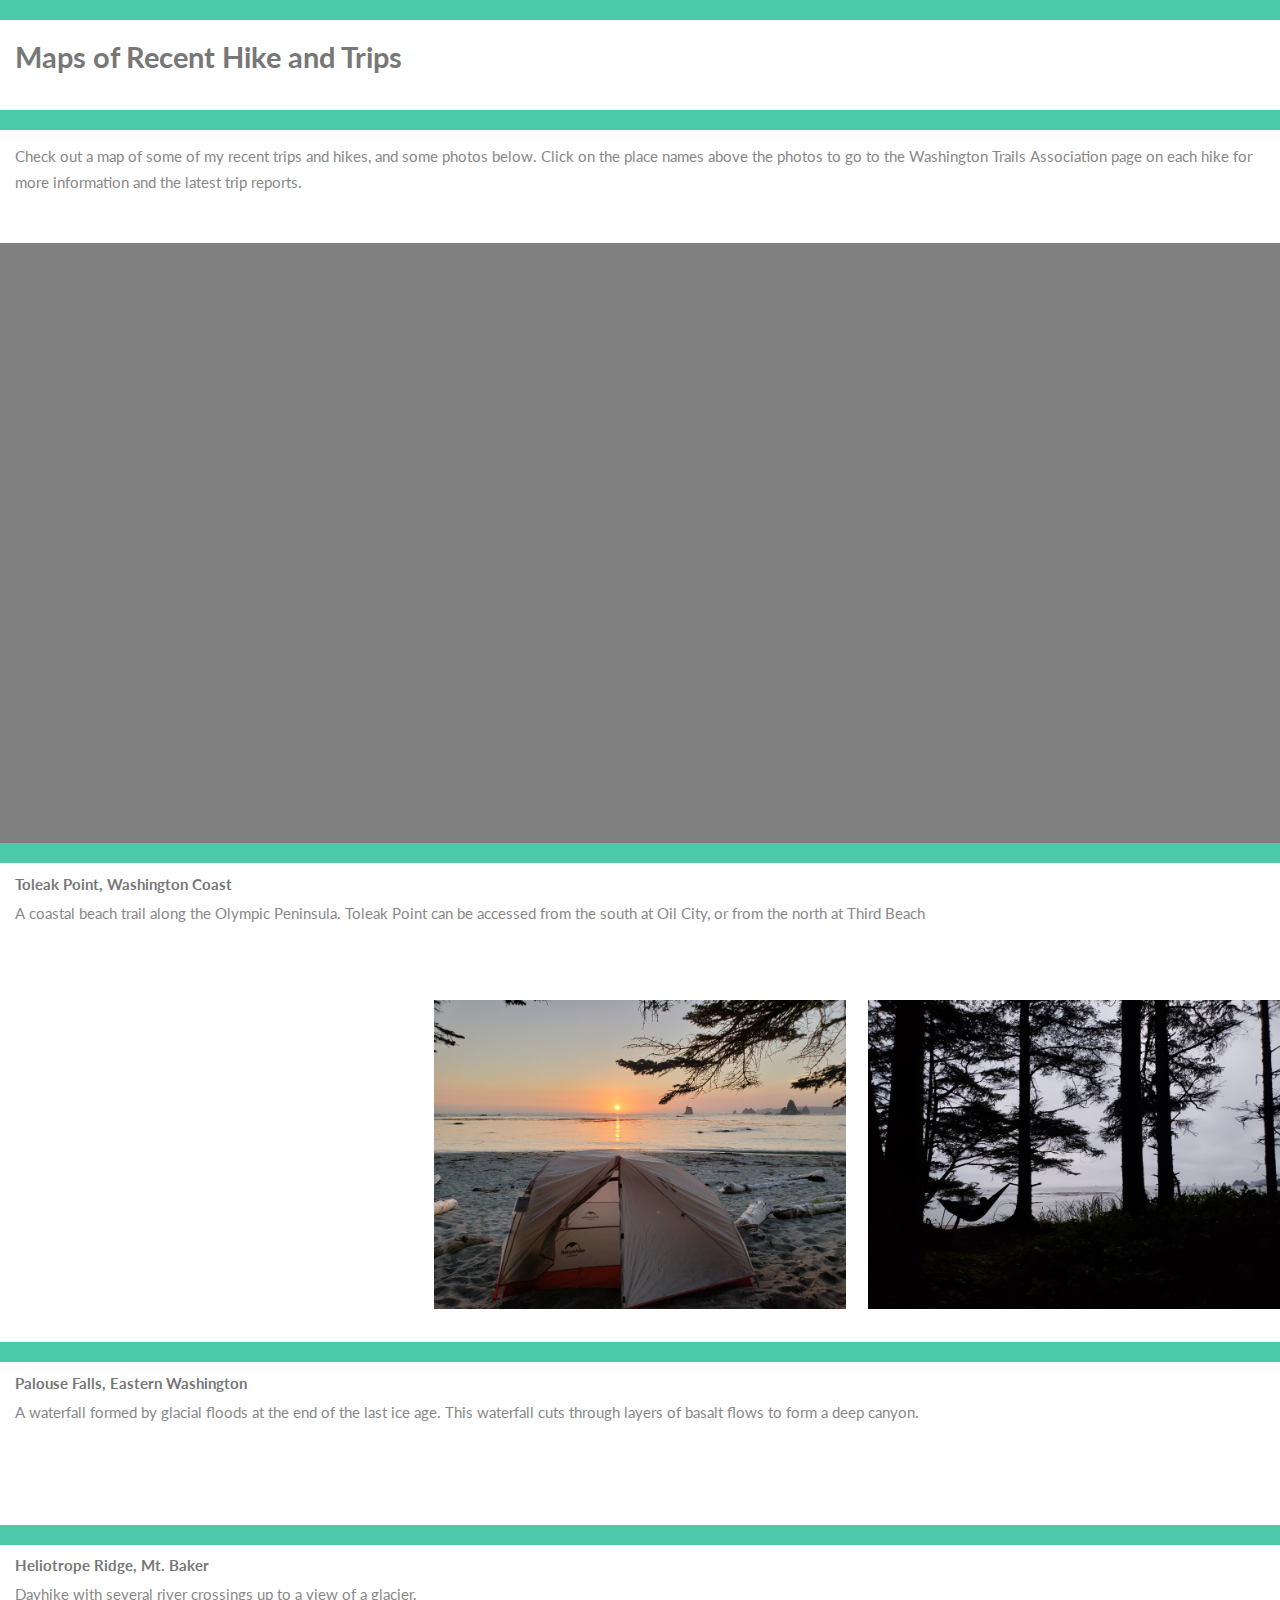
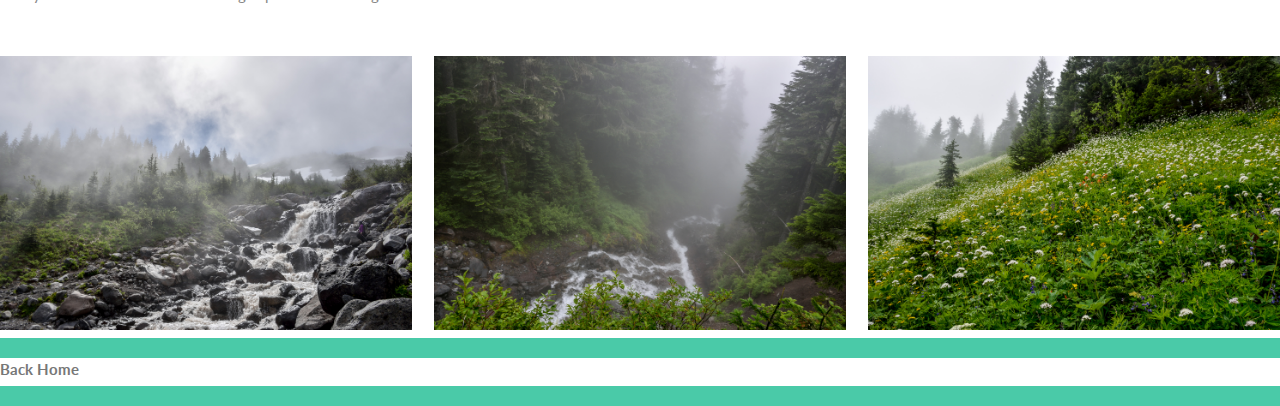
==== commit 4202cf86: "Add files via upload" ====
--- a/maps.html
+++ b/maps.html
@@ -3,7 +3,9 @@
 <head>
 	<title> Recent Adventures
 	</title>
+	<!-- This is the style sheet from HTML5UP-->
 	<link rel="stylesheet" href="assets/css/suplement.css" />
+	<!--This is a supplemental style sheet I made-->
 	<link rel="stylesheet" href="assets/css/main.css" />
 	<style>
 		#map1 {
@@ -27,8 +29,7 @@
 				</div>
 			<div class="header"></div>
 				<div class= "padding">
-					<a href="https://www.wta.org/go-hiking/hikes/toleak-point"><h1> Toleak Point, Washington Coast </h1></a>
-					<p> A coastal beach trail along the Olympic Peninsula. Toleak Point can be accessed from the south at Oil City, or from the north at Third Beach </p>
+					<p> Check out a map of some of my recent trips and hikes, and some photos below.  Click on the place names above the photos to go to the Washington Trails Association page on each hike for more information and the latest trip reports.  </p>
 				</div>	
 
 				<div id="map1"></div> 
@@ -37,16 +38,32 @@
 					function initMap() {
 						var toleak= 
 							{lat:47.835492, lng:-124.538295};
-						var maptoleak= new google.maps.Map(document.getElementById('map1'), {
-		 						zoom:16,
-		 						center:toleak,
+						var palouse= 
+							{lat:46.663512, lng:-118.223595};
+						var heliotrope=
+							{lat:48.802847, lng:-121.895748}; 
+						var centermap=
+							{lat:47.161190, lng:-120.139515};
+						var map= new google.maps.Map(document.getElementById('map1'), {
+		 						zoom:7,
+		 						center:centermap,
 		 						gestureHandling: 'cooperative',
 		 						streetViewControl: false,
 		 						});
 		 				var markertoleak= new google.maps.Marker({
 		 						position: toleak,
-		 						map: maptoleak,
+		 						map: map,
 		 						title:"Toleak Point",
+		 						});
+		 				var markerpalous= new google.maps.Marker({
+		 						position: palouse,
+		 						map: map,
+		 						title:"Palouse Falls",
+		 						});
+		 				var markerheliotrope= new google.maps.Marker({
+		 						position: heliotrope,
+		 						map: map,
+		 						title:"Heliotrope Ridge Trailhead",
 		 						});
 		 				}
 		 		</script>
@@ -56,8 +73,14 @@
     			</script>
     			</div>
 
+<!--Toleak-->
+<div class="header"></div>
+		<div class= "padding">
+			<a href="https://www.wta.org/go-hiking/hikes/toleak-point"><h1> Toleak Point, Washington Coast </h1></a>
+				<p> A coastal beach trail along the Olympic Peninsula. Toleak Point can be accessed from the south at Oil City, or from the north at Third Beach </p>
+		</div>	
 <br>
-	<!-- This code was taken from the W3 Schools website -->
+	<!-- This code was taken from the W3 Schools website.  It creates 3 columns of photos side by side.  This code is used several times later-->
 	<div class="row">
  		 <div class="column">
    			 <img src="images/toleakpic1.jpg" alt="" style="width:100%"/>
@@ -70,51 +93,50 @@
     </div>
     </div>				
 		<br>
-	<div class= container">			
+
+<!--Palouse-->
+
+<div class= container">			
 			<div class="header"></div>	
 			<div class= "padding">
 					<a href="https://www.wta.org/go-hiking/hikes/palouse-falls"><h1> Palouse Falls, Eastern Washington</h1></a>
 					<p>A waterfall formed by glacial floods at the end of the last ice age.  This waterfall cuts through layers of basalt flows to form a deep canyon. </p>
 				</div>	
 
-				<div id="map2"></div> 
-					<script>
-					function initMap() {
-						var palouse= 
-							{lat:46.663512, lng:-118.223595};
-						var mappalouse= new google.maps.Map(document.getElementById('map2'), {
-		 						zoom:16,
-		 						center:palouse,
-		 						gestureHandling: 'cooperative',
-		 						streetViewControl: false,
-		 						});
-		 				var markerpalous= new google.maps.Marker({
-		 						position: palouse,
-		 						map: mappalouse,
-		 						title:"Palouse Falls",
-		 						});
-		 				
-		 				}
-		 		</script>
-		 	        </div>
-
 <div class="row">
  		 <div class="column">
    			 <img src="images/palousepic1.jpg" alt="" style="width:100%"/>
+    	</div>
+  		<div class="column">
+   	 		<img src="images/palousepic2.jpg" alt="" style="width:100%"/>
+   		</div>
+		<div class="column">
+    		<img src="images/palousepic3.jpg" alt="" style="width:100%">
+    	</div>
+    	</div>				
+		<br>
+
+<!--Heliotrope-->
+
+<div class="header"></div>
+	<div class= "padding">
+		<a href="https://www.wta.org/go-hiking/hikes/heliotrope-ridge"><h1> Heliotrope Ridge, Mt. Baker </h1></a>
+					<p> Dayhike with several river crossings up to a view of a glacier. </p>
+	</div>	
+<div class="row">
+ 		 <div class="column">
+   			 <img src="images/helipic1.jpg" alt="" style="width:100%"/>
     </div>
   		<div class="column">
-   	 		<img src="images/palousepic2.jpg" alt="" style="width:100%"/>
+   	 		<img src="images/helipic2.jpg" alt="" style="width:100%"/>
     </div>
 	<div class="column">
-    	<img src="images/palousepic3.jpg" alt="" style="width:100%">
+    	<img src="images/helipic3.jpg" alt="" style="width:100%">
     </div>
-    </div>				
-		<br>
-
-				<br>
-					<h1> <a href= "index.html"> Back Home </a></h1>
-
-								
+  	<div class="header"></div>
+    <br>
+		<h1> <a href= "index.html"> Back Home</a></h1>		
+			<div class="header"></div>						
 </body>
 </html>
 
